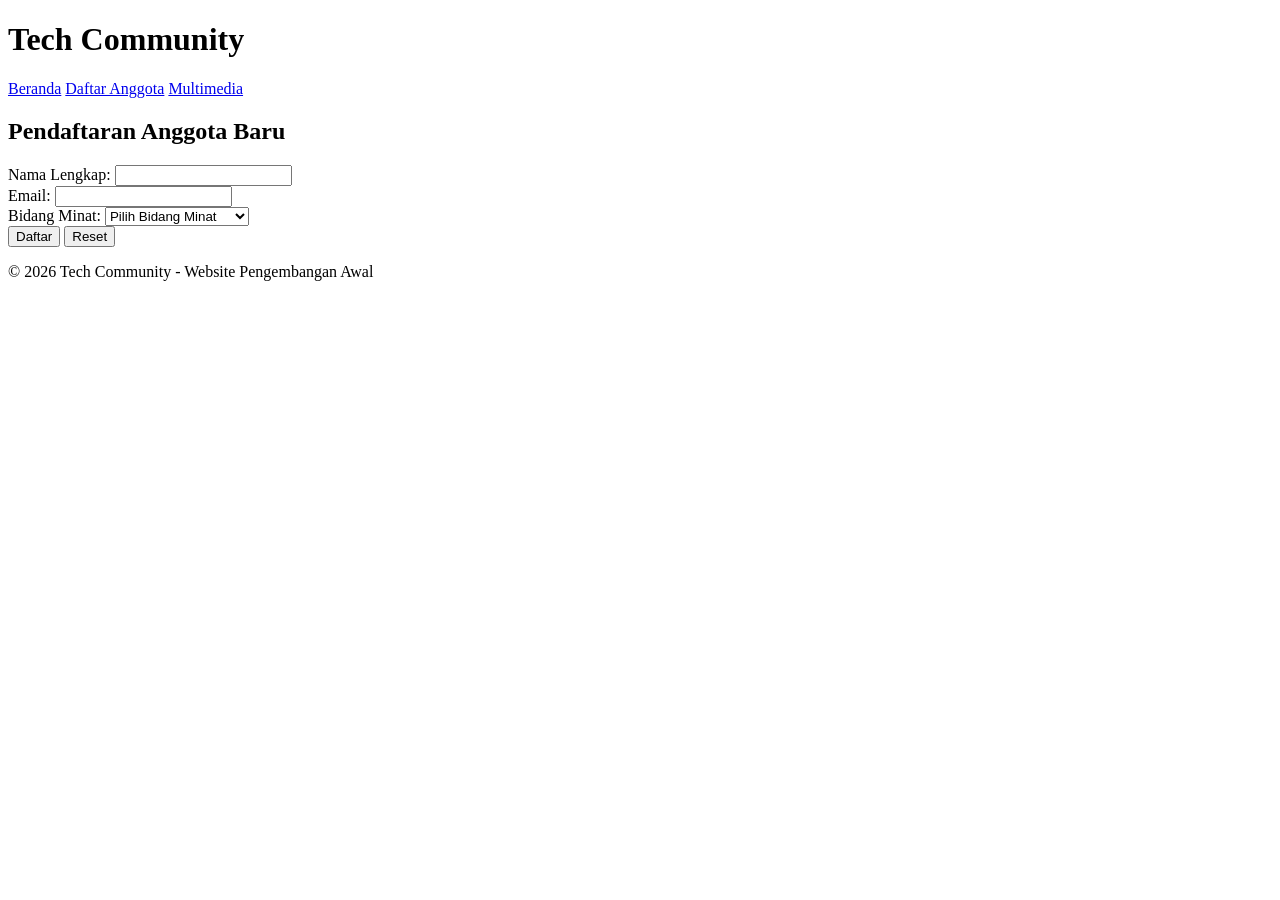
==== form.html @ b5ef323d "menambahkan halaman form pendaftaran anggota baru" ====
<!DOCTYPE html>
<html lang="id">
<head>
    <meta charset="UTF-8">
    <meta name="viewport" content="width=device-width, initial-scale=1.0">
    <title>Tech Community - Form Anggota</title>
    <link rel="stylesheet" href="style.css">
</head>
<body>
    <header>
        <h1>Tech Community</h1>
        <nav>
            <a href="index.html">Beranda</a>
            <a href="form.html">Daftar Anggota</a>
            <a href="multimedia.html">Multimedia</a>
        </nav>
    </header>
    <main>
        <h2>Pendaftaran Anggota Baru</h2>
        <form id="memberForm">
            <div class="form-group">
                <label for="name">Nama Lengkap:</label>
                <input type="text" id="name" required>
            </div>
            <div class="form-group">
                <label for="email">Email:</label>
                <input type="email" id="email" required>
            </div>
            <div class="form-group">
                <label for="interest">Bidang Minat:</label>
                <select id="interest">
                    <option value="">Pilih Bidang Minat</option>
                    <option value="Artificial Intelligence">Artificial Intelligence</option>
                    <option value="Web Development">Web Development</option>
                    <option value="Mobile Development">Mobile Development</option>
                    <option value="Data Science">Data Science</option>
                    <option value="UI/UX Design">UI/UX Design</option>
                </select>
            </div>
            <button type="submit">Daftar</button>
            <button type="reset">Reset</button>
        </form>
        <div id="formMessage"></div>
    </main>
    <footer>
        <p>&copy; 2026 Tech Community - Website Pengembangan Awal</p>
    </footer>
    <script src="script.js"></script>
</body>
</html>
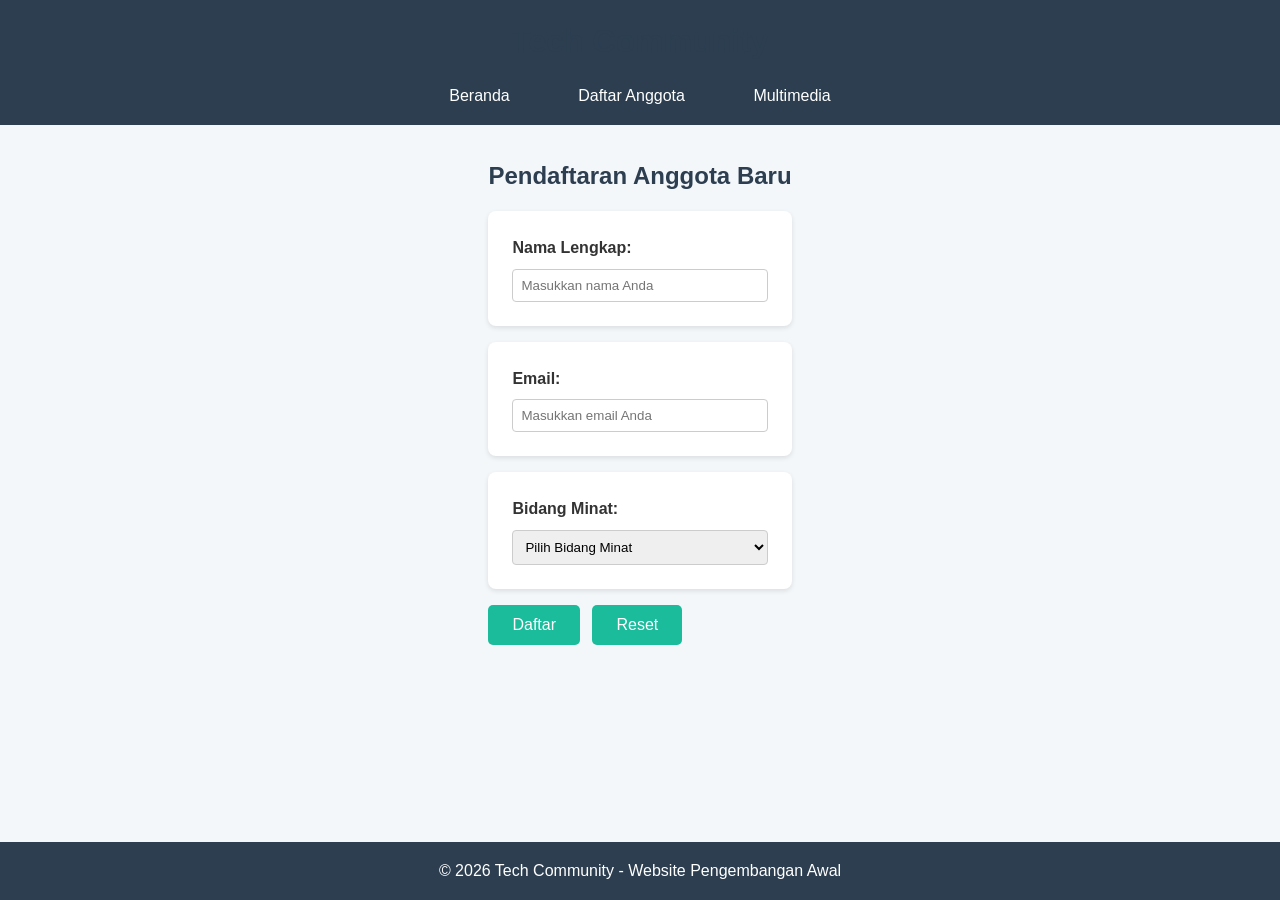
==== commit 59249a85: "memasukkan placeholder" ====
--- a/form.html
+++ b/form.html
@@ -20,11 +20,11 @@
         <form id="memberForm">
             <div class="form-group">
                 <label for="name">Nama Lengkap:</label>
-                <input type="text" id="name" required>
+                <input type="text" id="name" placeholder="Masukkan nama Anda">
             </div>
             <div class="form-group">
                 <label for="email">Email:</label>
-                <input type="email" id="email" required>
+                <input type="email" id="email" placeholder="Masukkan email Anda" required>
             </div>
             <div class="form-group">
                 <label for="interest">Bidang Minat:</label>
--- a/style.css
+++ b/style.css
@@ -0,0 +1,153 @@
+* {
+    margin: 0;
+    padding: 0;
+    box-sizing: border-box;
+}
+
+body {
+    font-family: 'Segoe UI', Tahoma, Geneva, Verdana, sans-serif;
+    line-height: 1.6;
+    background-color: #f4f7f9;
+    color: #333;
+    display: flex;
+    flex-direction: column;
+    min-height: 100vh;
+}
+
+header {
+    background-color: #2c3e50;
+    color: white;
+    padding: 1rem 2rem;
+    text-align: center;
+}
+
+nav {
+    margin-top: 0.5rem;
+}
+
+nav a {
+    color: white;
+    text-decoration: none;
+    margin: 0 1rem;
+    padding: 0.5rem 1rem;
+    border-radius: 5px;
+    transition: background 0.3s;
+}
+
+nav a:hover {
+    background-color: #1abc9c;
+}
+
+main {
+    flex: 1;
+    max-width: 1000px;
+    margin: 2rem auto;
+    padding: 0 1rem;
+}
+
+h1, h2, h3 {
+    margin-bottom: 1rem;
+    color: #2c3e50;
+}
+
+.intro, .info, .form-group, .multimedia-grid, .interactive-section {
+    background: white;
+    padding: 1.5rem;
+    margin-bottom: 1.5rem;
+    border-radius: 8px;
+    box-shadow: 0 2px 5px rgba(0,0,0,0.1);
+}
+
+table {
+    width: 100%;
+    border-collapse: collapse;
+    margin-top: 1rem;
+}
+
+th, td {
+    border: 1px solid #ddd;
+    padding: 0.75rem;
+    text-align: left;
+}
+
+th {
+    background-color: #1abc9c;
+    color: white;
+}
+
+tr:nth-child(even) {
+    background-color: #f2f2f2;
+}
+
+.form-group {
+    margin-bottom: 1rem;
+}
+
+label {
+    display: block;
+    margin-bottom: 0.5rem;
+    font-weight: bold;
+}
+
+input, select {
+    width: 100%;
+    padding: 0.5rem;
+    border: 1px solid #ccc;
+    border-radius: 4px;
+}
+
+button {
+    background-color: #1abc9c;
+    color: white;
+    border: none;
+    padding: 0.7rem 1.5rem;
+    margin-right: 0.5rem;
+    border-radius: 5px;
+    cursor: pointer;
+    font-size: 1rem;
+    transition: background 0.3s;
+}
+
+button:hover {
+    background-color: #16a085;
+}
+
+.multimedia-grid {
+    display: flex;
+    flex-wrap: wrap;
+    gap: 1.5rem;
+    justify-content: center;
+}
+
+.media-card {
+    background: white;
+    padding: 1rem;
+    border-radius: 8px;
+    text-align: center;
+    flex: 1 1 250px;
+    box-shadow: 0 2px 5px rgba(0,0,0,0.1);
+}
+
+.media-img {
+    width: 100%;
+    border-radius: 8px;
+    margin-bottom: 0.5rem;
+}
+
+audio {
+    width: 100%;
+    margin-top: 0.5rem;
+}
+
+footer {
+    background-color: #2c3e50;
+    color: white;
+    text-align: center;
+    padding: 1rem;
+    margin-top: auto;
+}
+
+#formMessage {
+    margin-top: 1rem;
+    font-weight: bold;
+}
